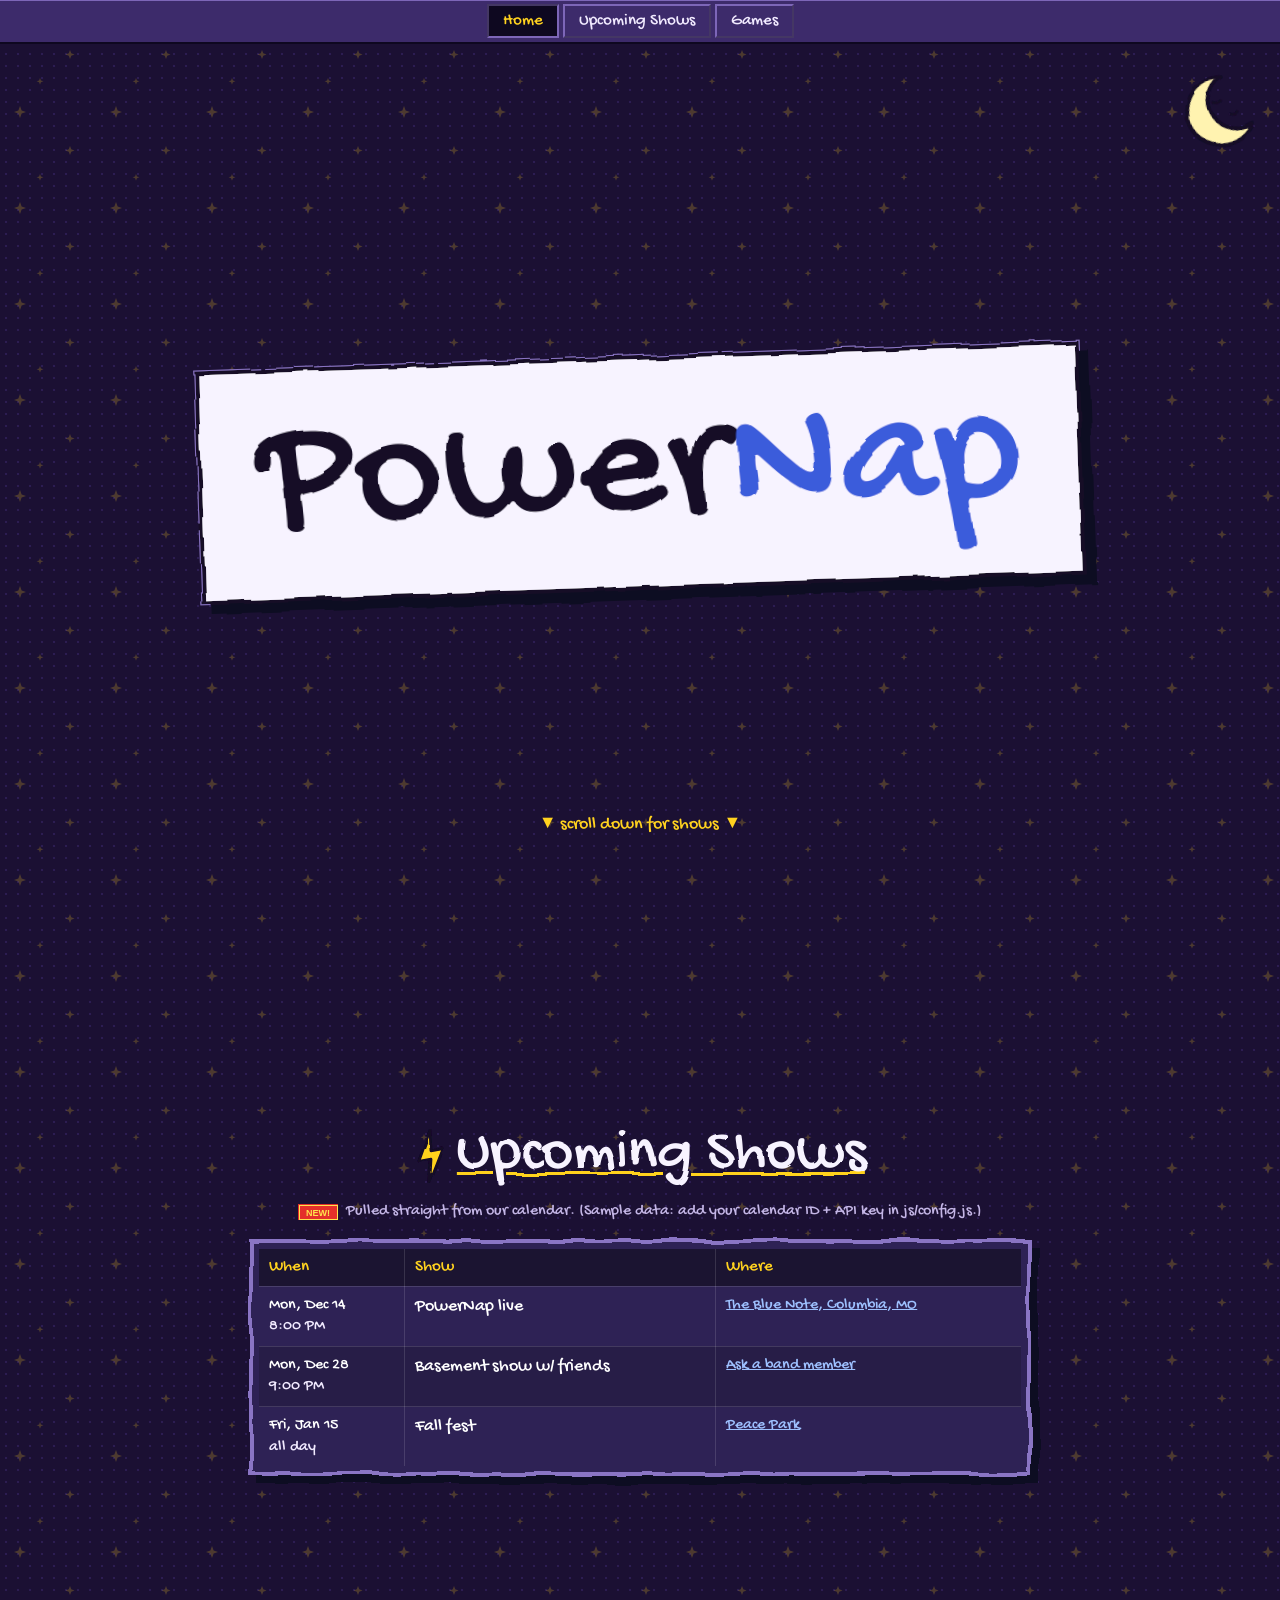
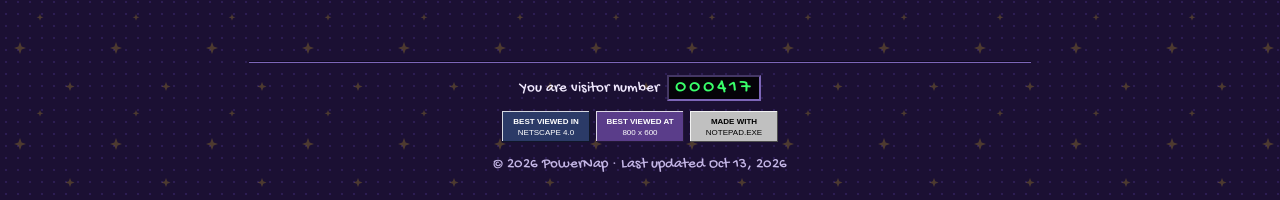
==== index.html @ d1f8331a "Initial PowerNap band site Static site: snap-scrolling home + upcoming shows panels, Google Calendar" ====
<!doctype html>
<html lang="en" class="snap">
<head>
  <meta charset="utf-8">
  <meta name="viewport" content="width=device-width, initial-scale=1">
  <title>PowerNap</title>
  <meta name="description" content="PowerNap — the official web site. Upcoming shows and more.">
  <meta name="theme-color" content="#1b1033">
  <link rel="preconnect" href="https://fonts.googleapis.com">
  <link rel="preconnect" href="https://fonts.gstatic.com" crossorigin>
  <link href="https://fonts.googleapis.com/css2?family=Gochi+Hand&display=swap" rel="stylesheet">
  <link rel="stylesheet" href="css/style.css">
</head>
<body>
  <a class="skip-link" href="#shows">Skip to upcoming shows</a>

  <!-- Squigglevision: three slightly different wobble filters, cycled by CSS -->
  <svg class="defs" width="0" height="0" aria-hidden="true" focusable="false">
    <filter id="sq0" x="-10%" y="-10%" width="120%" height="120%"><feTurbulence type="fractalNoise" baseFrequency="0.022" numOctaves="2" seed="2"/><feDisplacementMap in="SourceGraphic" scale="7"/></filter>
    <filter id="sq1" x="-10%" y="-10%" width="120%" height="120%"><feTurbulence type="fractalNoise" baseFrequency="0.022" numOctaves="2" seed="7"/><feDisplacementMap in="SourceGraphic" scale="7"/></filter>
    <filter id="sq2" x="-10%" y="-10%" width="120%" height="120%"><feTurbulence type="fractalNoise" baseFrequency="0.022" numOctaves="2" seed="13"/><feDisplacementMap in="SourceGraphic" scale="7"/></filter>
  </svg>

  <nav class="nav" aria-label="Primary">
    <a href="#home" class="nav__btn" data-section="home">Home</a>
    <a href="#shows" class="nav__btn" data-section="shows">Upcoming Shows</a>
    <a href="games.html" class="nav__btn">Games</a>
  </nav>

  <main>
    <!-- HOME: full-viewport, centered logo, camcorder overlay -->
    <section id="home" class="panel panel--hero" aria-label="Home">
      <img class="moon squiggle" src="assets/moon.svg" alt="" width="80" height="80" aria-hidden="true">

      <!--
        LOGO PLACEHOLDER
        Replace the <h1> with an <img> when the logo is ready, e.g.
        <img class="logo" src="assets/logo.png" alt="PowerNap" width="640" height="240">
        The .squiggle class on the wrapper gives it the wobbly-line effect.
      -->
      <div class="logo-box squiggle">
        <h1 class="wordmark"><span class="wordmark__power">Power</span><span class="wordmark__nap">Nap</span></h1>
      </div>

      <a class="scroll-hint" href="#shows">&#9660; scroll down for shows &#9660;</a>
    </section>

    <!-- SHOWS: full-viewport, Google Calendar data rendered into our own table -->
    <section id="shows" class="panel panel--shows" aria-labelledby="shows-title">
      <div class="shows">
        <h2 id="shows-title" class="heading squiggle"><img class="heading__bolt" src="assets/bolt.svg" alt="" width="24" height="40" aria-hidden="true">Upcoming Shows</h2>
        <p class="shows__sub" id="shows-sub"><img class="new-badge" src="assets/new.svg" alt="New!" width="40" height="16"> Pulled straight from our calendar.</p>

        <div class="table-wrap squiggle-border">
          <table class="shows-table">
            <thead>
              <tr><th scope="col">When</th><th scope="col">Show</th><th scope="col">Where</th></tr>
            </thead>
            <!-- Populated by js/calendar.js -->
            <tbody id="shows-list" aria-live="polite" aria-busy="true">
              <tr class="row--loading"><td colspan="3">Loading shows<span class="dots" aria-hidden="true"></span></td></tr>
            </tbody>
          </table>
        </div>

        <p class="shows__footer">
          <a id="shows-subscribe" href="#" hidden target="_blank" rel="noopener">&#187; Add our calendar to your Google Calendar</a>
        </p>
      </div>

      <footer class="site-footer">
        <hr class="rule">
        <p class="counter">You are visitor number <span class="counter__digits" id="hit-counter">000000</span></p>
        <p class="badges" aria-label="Site badges">
          <img src="assets/badge-netscape.svg" alt="Best viewed in Netscape Navigator 4.0" width="88" height="31">
          <img src="assets/badge-800x600.svg" alt="Best viewed at 800 by 600" width="88" height="31">
          <img src="assets/badge-notepad.svg" alt="Made with Notepad" width="88" height="31">
        </p>
        <p class="fine">&copy; <span id="year">2026</span> PowerNap &middot; Last updated <span id="updated">Oct 13, 2026</span></p>
      </footer>
    </section>
  </main>

  <script src="js/config.js"></script>
  <script src="js/calendar.js"></script>
  <script src="js/nav.js"></script>
  <script src="js/retro.js"></script>
</body>
</html>
---- css/style.css ----
/* ========================================================================
   PowerNap — "Home Movies" x late-90s web, night edition.
   Deep purple sky tiled with yellow stars, white logo card,
   moon for "sleepy". Full-viewport snap sections.
   ======================================================================== */

:root {
  --bg:          #1b1033;   /* night purple */
  --bg-dot:      #2c1d52;
  --star:        #ffd21f;   /* robe stars / lightning */
  --paper:       #2f2055;   /* table / box fill */
  --paper-alt:   #392868;
  --card:        #f7f3ff;   /* the white logo card */
  --ink:         #120a26;   /* outlines on light things */
  --text:        #f1eaff;   /* 14:1 on --bg */
  --text-soft:   #c4b6e6;   /* 8:1 on --bg */
  --line:        #8a74c4;
  --purple:      #120a26;   /* table header */
  --robe-blue:   #3b5bdb;
  --bevel-face:  #3d2b6b;
  --bevel-light: #7d66b8;
  --bevel-dark:  #0e0820;
  --link:        #9ec1ff;   /* 90s dark-page links */
  --link-visited:#d2b4ff;
  --rec:         #ff4a3d;

  --font-hand:   "Gochi Hand", "Comic Sans MS", cursive;   /* the one font */

  --nav-h: 2.75rem;
}

/* ---------- base ---------- */
*, *::before, *::after { box-sizing: border-box; }
html, body { margin: 0; }
html {
  color: var(--text);
  background: var(--bg);
  color-scheme: dark;
  font: 17px/1.5 var(--font-hand);
  -webkit-text-size-adjust: 100%;
  scroll-behavior: smooth;
}
html.snap { scroll-snap-type: y mandatory; }
body {
  min-height: 100vh; min-height: 100dvh;
  /* tiled night sky: faint yellow stars (the wizard's robe) over a dot grid */
  background-color: var(--bg);
  background-image:
    url("data:image/svg+xml,%3Csvg xmlns='http://www.w3.org/2000/svg' width='96' height='96' viewBox='0 0 96 96'%3E%3Cg fill='%23ffd21f' fill-opacity='.22'%3E%3Cpath d='M20 10l1.6 4.4L26 16l-4.4 1.6L20 22l-1.6-4.4L14 16l4.4-1.6z'/%3E%3Cpath d='M70 50l1.2 3.3 3.3 1.2-3.3 1.2L70 59l-1.2-3.3-3.3-1.2 3.3-1.2z'/%3E%3Cpath d='M40 78l.9 2.4 2.4.9-2.4.9-.9 2.4-.9-2.4-2.4-.9 2.4-.9z'/%3E%3C/g%3E%3C/svg%3E"),
    radial-gradient(var(--bg-dot) 1px, transparent 1.6px);
  background-size: 96px 96px, 12px 12px;
  overflow-x: clip;
}
img, svg { display: block; max-width: 100%; }
.defs { position: absolute; width: 0; height: 0; }
h1, h2, h3, p { margin: 0; }
[hidden] { display: none !important; }
a { color: var(--link); text-decoration: underline; }
a:visited { color: var(--link-visited); }
a:hover { color: var(--star); }

:focus-visible { outline: 2px dotted var(--star); outline-offset: 2px; }

.skip-link {
  position: absolute; left: 8px; top: -100px; z-index: 100;
  padding: 4px 10px; background: var(--star); color: var(--ink);
}
.skip-link:focus { top: 8px; }

/* ---------- squigglevision ----------
   js/retro.js cycles data-sq on <html> between 0/1/2 a few times a second
   (CSS can't animate between url() filters). Reduced-motion users get a
   single static wobble. */
.squiggle, .squiggle-border::before { filter: url(#sq0); }
html[data-sq="1"] .squiggle, html[data-sq="1"] .squiggle-border::before { filter: url(#sq1); }
html[data-sq="2"] .squiggle, html[data-sq="2"] .squiggle-border::before { filter: url(#sq2); }

/* .squiggle-border: the element's fill AND frame are one wobbly layer behind
   transparent content, so the text stays crisp while the whole box squiggles.
   Keep a little padding so straight inner edges never poke past the frame. */
.squiggle-border { position: relative; z-index: 0; padding: 10px; }
.squiggle-border::before {
  content: ""; position: absolute; inset: 0; z-index: -1;
  background: var(--paper);
  border: 4px solid var(--line);
  box-shadow: 8px 8px 0 var(--bevel-dark);
  pointer-events: none;
}

/* ---------- nav: a toolbar with beveled buttons ---------- */
.nav {
  position: fixed; inset: 0 0 auto 0; z-index: 50;
  display: flex; justify-content: center; flex-wrap: wrap; gap: 4px;
  padding: 4px 8px;
  background: var(--bevel-face);
  border-bottom: 2px solid var(--bevel-dark);
  box-shadow: inset 0 1px 0 var(--bevel-light);
}
.nav__btn {
  display: inline-flex; align-items: center; justify-content: center;
  min-height: 34px; padding: 0 14px;
  font: 400 17px/1 var(--font-hand);
  color: var(--text); text-decoration: none;
  background: var(--bevel-face);
  border: 2px outset var(--bevel-light);
  cursor: pointer;
}
.nav__btn:hover { background: #4b3783; color: #fff; }
.nav__btn:visited { color: var(--text); }
.nav__btn:active, .nav__btn.is-active {
  border-style: inset; background: var(--bevel-dark); color: var(--star);
}

/* ---------- full-viewport snap panels ---------- */
.panel {
  min-height: 100vh; min-height: 100dvh;
  scroll-snap-align: start; scroll-snap-stop: always;
  display: grid; place-items: center;
  padding: calc(var(--nav-h) + 24px) 16px 24px;
}

/* ---------- HOME ---------- */
.panel--hero { position: relative; }

.logo-box {
  position: relative;
  padding: clamp(12px, 3vw, 28px) clamp(20px, 5vw, 56px);
  background: var(--card);
  border: 4px solid var(--ink);
  box-shadow: 10px 10px 0 var(--bevel-dark), 0 0 0 1px var(--line);   /* crude solid "shading" */
  transform: rotate(-2deg);
}
.wordmark {
  font: 400 clamp(3.5rem, 15vw, 10rem)/1 var(--font-hand);
  letter-spacing: 0.01em;
  color: var(--ink);
  text-align: center;
  white-space: nowrap;
}
.wordmark__power { color: var(--ink); }
.wordmark__nap   { color: var(--robe-blue); }
.logo { width: min(80vw, 640px); height: auto; }

.moon {
  position: absolute; top: calc(var(--nav-h) + 26px); right: 24px;
  width: clamp(48px, 7vw, 80px); height: auto;
  transform: rotate(-12deg);
}

@keyframes blink { 50% { opacity: 0; } }

.scroll-hint {
  position: absolute; left: 50%; bottom: 56px; translate: -50% 0;
  font: 400 18px/1 var(--font-hand);
  color: var(--star); text-decoration: none;
  padding: 10px 12px;                         /* 44px tall target */
  animation: blink 1.2s steps(1, end) infinite;
}
.scroll-hint:hover { color: #fff; animation: none; }

/* ---------- SHOWS ---------- */
.panel--shows {
  grid-template-rows: 1fr auto;
  row-gap: 16px;
}
.shows { width: 100%; max-width: 46rem; display: grid; gap: 12px; justify-items: center; }

.heading {
  display: inline-flex; align-items: center; gap: 10px;
  font: 400 clamp(2.25rem, 7vw, 3.5rem)/1.1 var(--font-hand);
  color: var(--card);
  text-align: center;
  text-decoration: underline;
  text-decoration-color: var(--star);
  text-decoration-thickness: 3px;
  text-underline-offset: 6px;
}
.heading__bolt { width: 0.55em; height: auto; transform: rotate(-10deg); }
.heading--lg { font-size: clamp(3rem, 12vw, 7rem); }
.shows__sub { display: flex; align-items: center; gap: 8px; font: 16px/1.4 var(--font-hand); color: var(--text-soft); text-align: center; }
.new-badge { flex: none; }

.table-wrap { width: 100%; margin: 4px 0; }
.shows-table {
  width: 100%;
  border-collapse: collapse;
  background: transparent;          /* the squiggle layer behind supplies the fill */
  color: var(--text);
  font: 16px/1.35 var(--font-hand);
}
.shows-table th, .shows-table td {
  padding: 8px 10px;
  border: 1px solid rgba(255, 255, 255, 0.13);   /* faint inner lines only */
  text-align: left; vertical-align: top;
}
.shows-table tr > :first-child { border-left: 0; }
.shows-table tr > :last-child  { border-right: 0; }
.shows-table thead th { border-top: 0; }
.shows-table tbody tr:last-child td { border-bottom: 0; }
.shows-table th {
  background: rgba(0, 0, 0, 0.42); color: var(--star);
  font: 400 17px/1.2 var(--font-hand);
}
.shows-table tbody tr:nth-child(even) td { background: rgba(0, 0, 0, 0.16); }
.shows-table tbody tr:hover td { background: rgba(255, 255, 255, 0.09); }
.shows-table td.when { white-space: nowrap; }
.shows-table b { font-weight: 400; color: #fff; }   /* Gochi Hand has no bold; use white for emphasis */
.shows-table td.when b { display: block; }
.shows-table td.what b { font-size: 18px; }
.row--loading td, .row--empty td { text-align: center; color: var(--text-soft); padding: 18px; }

/* "Loading..." animated dots */
.dots::after { content: "..."; animation: dots 1.2s steps(4, end) infinite; display: inline-block; width: 1.5em; text-align: left; }
@keyframes dots { 0% { content: ""; } 25% { content: "."; } 50% { content: ".."; } 75% { content: "..."; } }

.shows__footer { font: 16px/1.4 var(--font-hand); text-align: center; }

/* site footer, bottom of the shows panel */
.site-footer { width: 100%; max-width: 46rem; text-align: center; font: 15px/1.6 var(--font-hand); color: var(--text-soft); }
.rule { border: 0; border-top: 1px solid var(--bevel-dark); border-bottom: 1px solid var(--bevel-light); margin: 0 0 12px; }
.counter { color: var(--text); }
.counter__digits {
  display: inline-block; padding: 1px 6px; margin-left: 4px;
  font: 20px/1 var(--font-hand); letter-spacing: 0.15em;
  color: #39ff6a; background: #050308; border: 2px inset var(--bevel-light);
}
.badges { display: flex; justify-content: center; gap: 6px; margin: 10px 0; }
.fine { color: var(--text-soft); }

/* ---------- GAMES ---------- */
.stack { display: grid; justify-items: center; gap: 20px; text-align: center; }
.lede { font: 19px/1.5 var(--font-hand); color: var(--text); max-width: 36ch; }
.construction {
  width: min(90vw, 420px); height: 22px;
  background: repeating-linear-gradient(135deg, var(--star) 0 16px, var(--ink) 16px 32px);
  border: 2px solid var(--ink);
  box-shadow: 0 0 0 1px var(--line);
}

/* ---------- responsive ---------- */
@media (max-width: 560px) {
  .nav__btn { padding: 0 10px; font-size: 15px; }
  .moon { right: 12px; }
  .shows-table th, .shows-table td { padding: 6px; font-size: 15px; }
  .logo-box { box-shadow: 6px 6px 0 var(--bevel-dark), 0 0 0 1px var(--line); }
}

/* ---------- motion preferences ---------- */
@media (prefers-reduced-motion: reduce) {
  html { scroll-behavior: auto; }
  .scroll-hint, .dots::after { animation: none; }
}
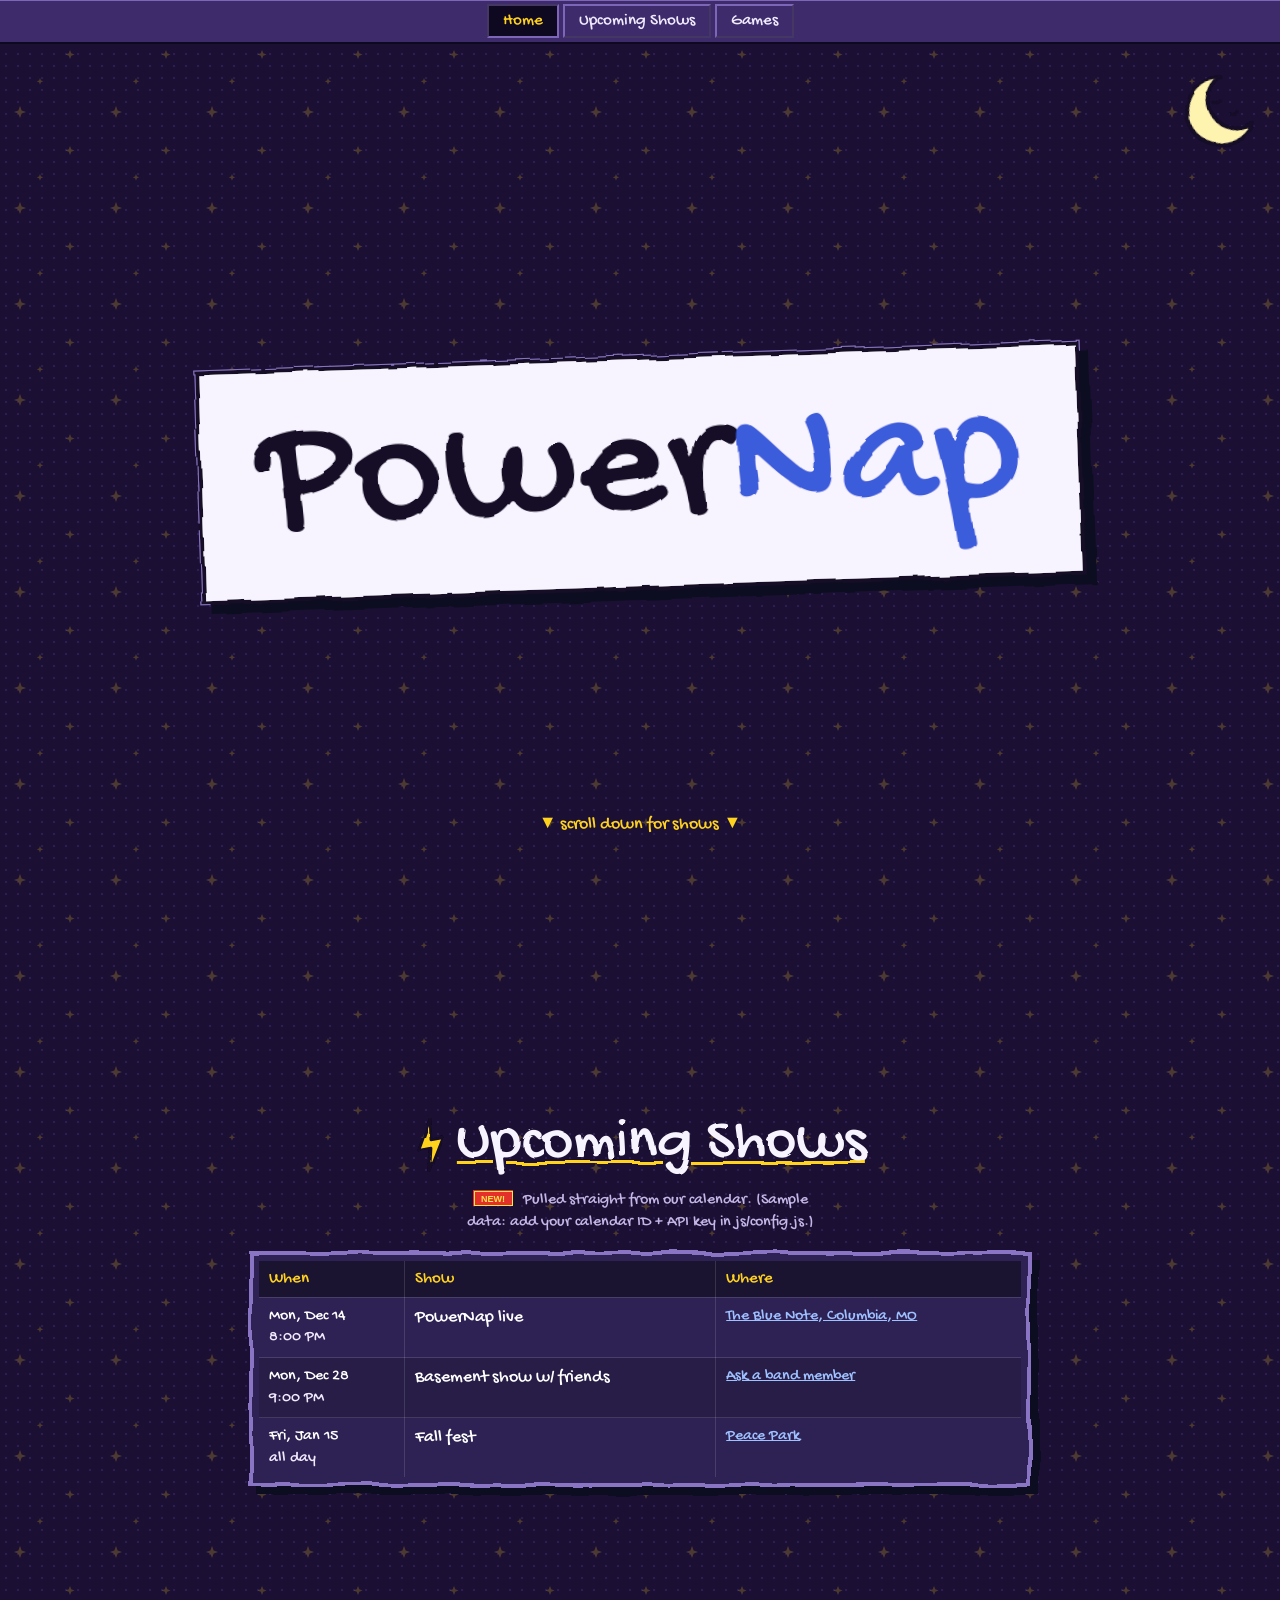
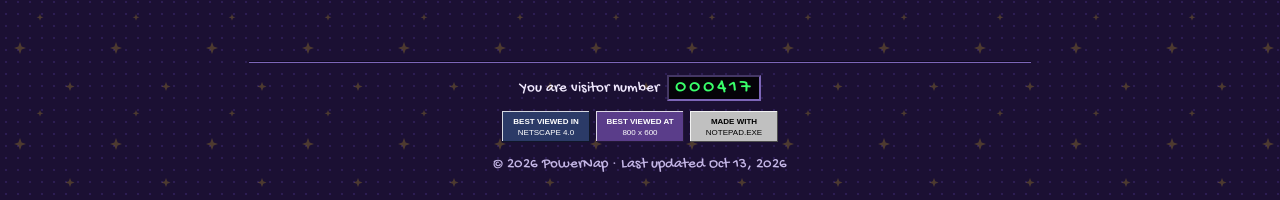
==== commit debc7aff: "Fix mobile scroll snapping and stale caching Drop CSS scroll-behavior: smooth (jitters with scroll-s" ====
--- a/index.html
+++ b/index.html
@@ -9,7 +9,7 @@
   <link rel="preconnect" href="https://fonts.googleapis.com">
   <link rel="preconnect" href="https://fonts.gstatic.com" crossorigin>
   <link href="https://fonts.googleapis.com/css2?family=Gochi+Hand&display=swap" rel="stylesheet">
-  <link rel="stylesheet" href="css/style.css">
+  <link rel="stylesheet" href="css/style.css?v=20261013c">
 </head>
 <body>
   <a class="skip-link" href="#shows">Skip to upcoming shows</a>
@@ -81,9 +81,10 @@
     </section>
   </main>
 
-  <script src="js/config.js"></script>
-  <script src="js/calendar.js"></script>
-  <script src="js/nav.js"></script>
-  <script src="js/retro.js"></script>
+  <script src="js/config.js?v=20261013c"></script>
+  <script src="js/calendar.js?v=20261013c"></script>
+  <script src="js/nav.js?v=20261013c"></script>
+  <script src="js/snap.js?v=20261013c"></script>
+  <script src="js/retro.js?v=20261013c"></script>
 </body>
 </html>
--- a/css/style.css
+++ b/css/style.css
@@ -38,11 +38,12 @@
   color-scheme: dark;
   font: 17px/1.5 var(--font-hand);
   -webkit-text-size-adjust: 100%;
-  scroll-behavior: smooth;
-}
-html.snap { scroll-snap-type: y mandatory; }
+  /* no scroll-behavior: smooth here — it jitters with scroll-snap on iOS;
+     js/snap.js animates anchor scrolling instead */
+}
+html.snap { scroll-snap-type: y mandatory; overscroll-behavior-y: none; }
 body {
-  min-height: 100vh; min-height: 100dvh;
+  min-height: 100vh; min-height: 100svh;
   /* tiled night sky: faint yellow stars (the wizard's robe) over a dot grid */
   background-color: var(--bg);
   background-image:
@@ -101,6 +102,7 @@
   min-height: 34px; padding: 0 14px;
   font: 400 17px/1 var(--font-hand);
   color: var(--text); text-decoration: none;
+  white-space: nowrap;
   background: var(--bevel-face);
   border: 2px outset var(--bevel-light);
   cursor: pointer;
@@ -113,7 +115,7 @@
 
 /* ---------- full-viewport snap panels ---------- */
 .panel {
-  min-height: 100vh; min-height: 100dvh;
+  min-height: 100vh; min-height: 100svh;     /* svh: stable while the mobile URL bar shows/hides */
   scroll-snap-align: start; scroll-snap-stop: always;
   display: grid; place-items: center;
   padding: calc(var(--nav-h) + 24px) 16px 24px;
@@ -124,14 +126,15 @@
 
 .logo-box {
   position: relative;
-  padding: clamp(12px, 3vw, 28px) clamp(20px, 5vw, 56px);
+  padding: clamp(10px, 3vw, 28px) clamp(14px, 5vw, 56px);
+  max-width: calc(100vw - 40px);
   background: var(--card);
   border: 4px solid var(--ink);
   box-shadow: 10px 10px 0 var(--bevel-dark), 0 0 0 1px var(--line);   /* crude solid "shading" */
   transform: rotate(-2deg);
 }
 .wordmark {
-  font: 400 clamp(3.5rem, 15vw, 10rem)/1 var(--font-hand);
+  font: 400 clamp(2.5rem, 14vw, 10rem)/1 var(--font-hand);
   letter-spacing: 0.01em;
   color: var(--ink);
   text-align: center;
@@ -153,6 +156,7 @@
   position: absolute; left: 50%; bottom: 56px; translate: -50% 0;
   font: 400 18px/1 var(--font-hand);
   color: var(--star); text-decoration: none;
+  white-space: nowrap;
   padding: 10px 12px;                         /* 44px tall target */
   animation: blink 1.2s steps(1, end) infinite;
 }
@@ -167,7 +171,7 @@
 
 .heading {
   display: inline-flex; align-items: center; gap: 10px;
-  font: 400 clamp(2.25rem, 7vw, 3.5rem)/1.1 var(--font-hand);
+  font: 400 clamp(1.9rem, 9vw, 3.5rem)/1.1 var(--font-hand);
   color: var(--card);
   text-align: center;
   text-decoration: underline;
@@ -177,8 +181,8 @@
 }
 .heading__bolt { width: 0.55em; height: auto; transform: rotate(-10deg); }
 .heading--lg { font-size: clamp(3rem, 12vw, 7rem); }
-.shows__sub { display: flex; align-items: center; gap: 8px; font: 16px/1.4 var(--font-hand); color: var(--text-soft); text-align: center; }
-.new-badge { flex: none; }
+.shows__sub { font: 16px/1.4 var(--font-hand); color: var(--text-soft); text-align: center; text-wrap: pretty; max-width: 40ch; }
+.new-badge { display: inline-block; vertical-align: -3px; margin-right: 6px; }
 
 .table-wrap { width: 100%; margin: 4px 0; }
 .shows-table {
@@ -229,7 +233,7 @@
 
 /* ---------- GAMES ---------- */
 .stack { display: grid; justify-items: center; gap: 20px; text-align: center; }
-.lede { font: 19px/1.5 var(--font-hand); color: var(--text); max-width: 36ch; }
+.lede { font: 19px/1.5 var(--font-hand); color: var(--text); max-width: 36ch; text-wrap: balance; }
 .construction {
   width: min(90vw, 420px); height: 22px;
   background: repeating-linear-gradient(135deg, var(--star) 0 16px, var(--ink) 16px 32px);
@@ -239,14 +243,34 @@
 
 /* ---------- responsive ---------- */
 @media (max-width: 560px) {
+  .nav { gap: 3px; }
   .nav__btn { padding: 0 10px; font-size: 15px; }
+  .panel { padding: calc(var(--nav-h) + 16px) 12px 16px; }
   .moon { right: 12px; }
-  .shows-table th, .shows-table td { padding: 6px; font-size: 15px; }
   .logo-box { box-shadow: 6px 6px 0 var(--bevel-dark), 0 0 0 1px var(--line); }
+  .scroll-hint { bottom: 24px; }
+
+  /* shows: each row becomes a little stacked card */
+  .panel--shows { row-gap: 12px; }
+  .shows { gap: 8px; }
+  .shows__sub { font-size: 15px; }
+  .squiggle-border { padding: 6px; }
+  .shows-table thead { position: absolute; width: 1px; height: 1px; overflow: hidden; clip: rect(0 0 0 0); }
+  .shows-table, .shows-table tbody, .shows-table tr, .shows-table td { display: block; }
+  .shows-table tr { padding: 8px 10px; border-bottom: 1px solid rgba(255, 255, 255, 0.13); }
+  .shows-table tbody tr:last-child { border-bottom: 0; }
+  .shows-table td { padding: 0; border: 0 !important; font-size: 15px; line-height: 1.35; }
+  .shows-table td.when { white-space: normal; color: var(--text-soft); }
+  .shows-table td.when b { display: inline; }
+  .shows-table td.when b::after { content: " \00b7 "; color: var(--text-soft); }
+  .shows-table td.what b { font-size: 18px; }
+  .row--loading td, .row--empty td { padding: 10px; }
+
+  .site-footer { font-size: 14px; line-height: 1.4; }
+  .badges { margin: 6px 0; }
 }
 
 /* ---------- motion preferences ---------- */
 @media (prefers-reduced-motion: reduce) {
-  html { scroll-behavior: auto; }
   .scroll-hint, .dots::after { animation: none; }
 }
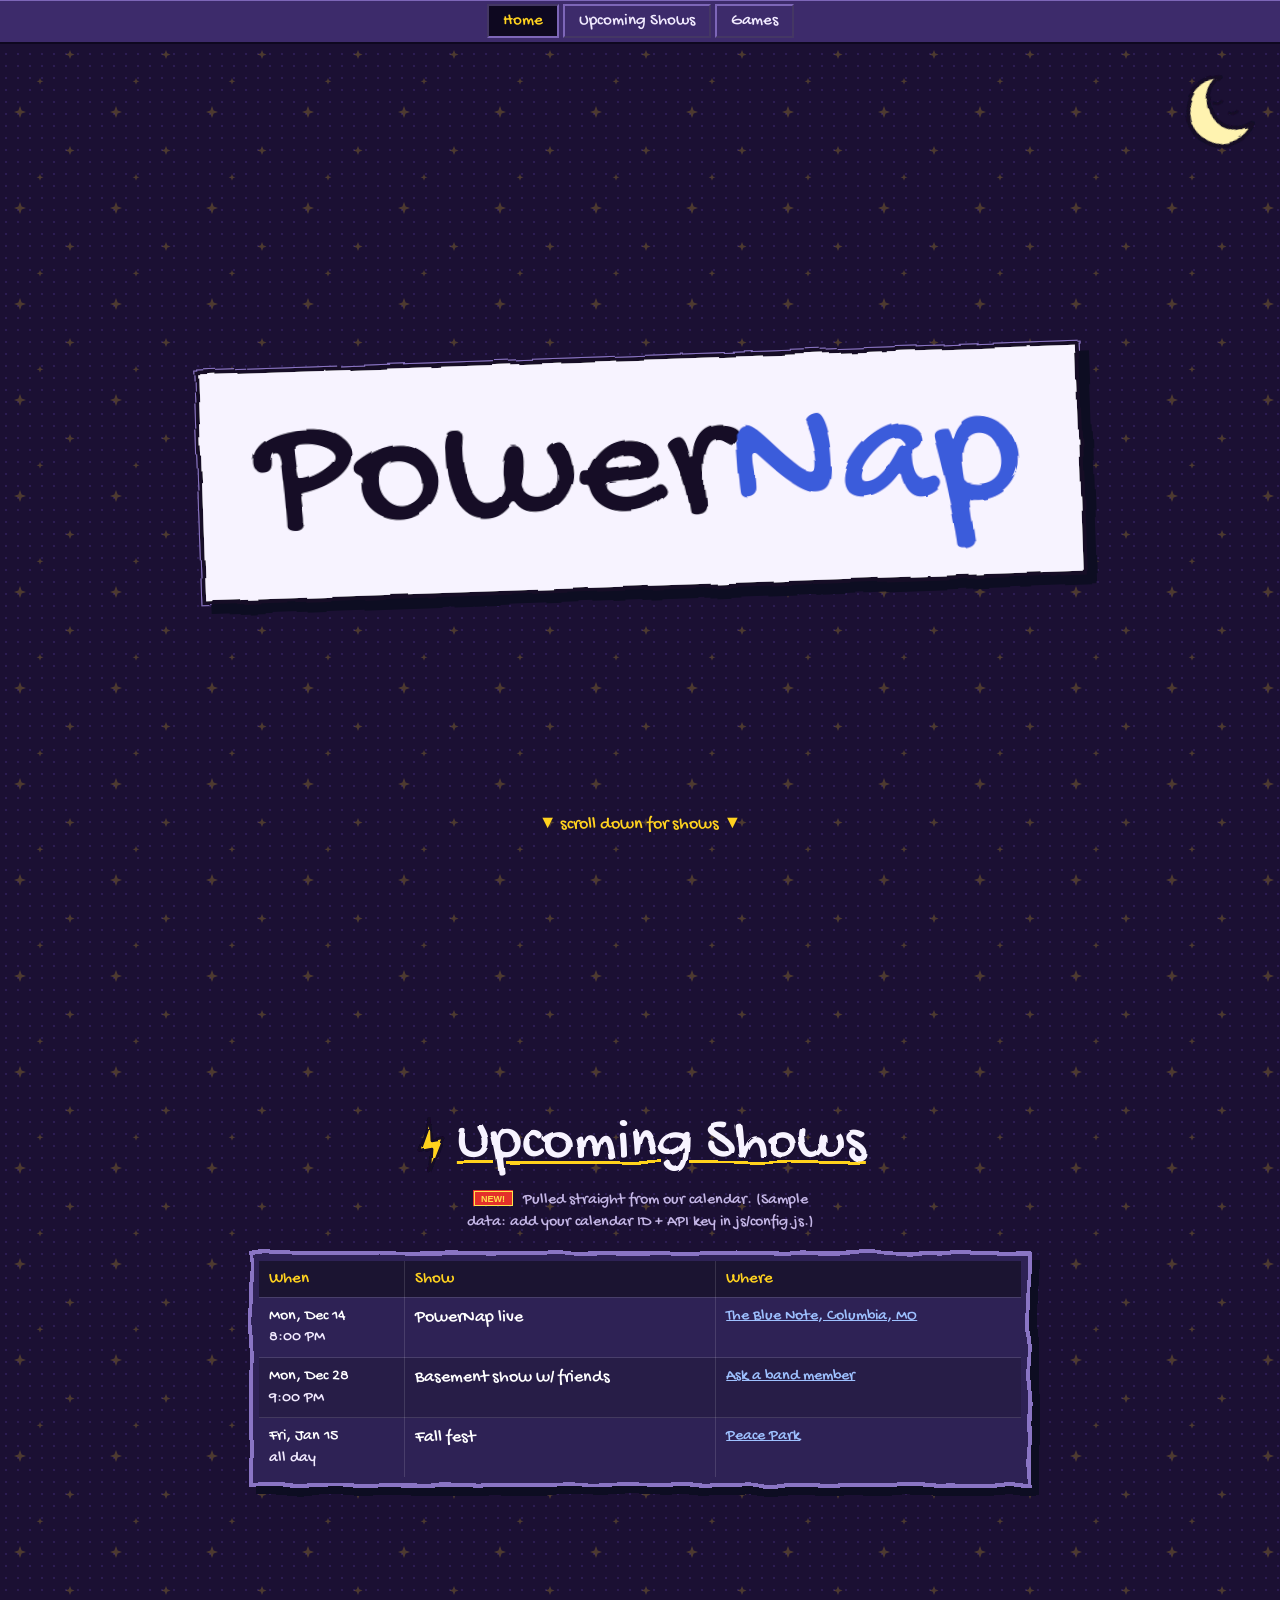
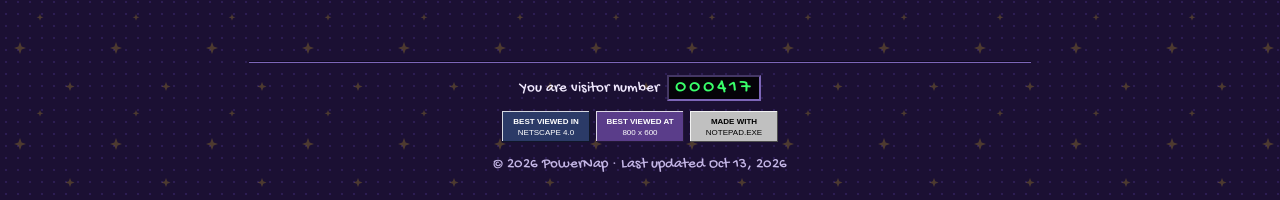
==== commit 5a927766: "Make the shows panel reach the top on phones Size the last panel to the large viewport (100lvh, 100v" ====
--- a/index.html
+++ b/index.html
@@ -9,7 +9,7 @@
   <link rel="preconnect" href="https://fonts.googleapis.com">
   <link rel="preconnect" href="https://fonts.gstatic.com" crossorigin>
   <link href="https://fonts.googleapis.com/css2?family=Gochi+Hand&display=swap" rel="stylesheet">
-  <link rel="stylesheet" href="css/style.css?v=20261013c">
+  <link rel="stylesheet" href="css/style.css?v=20261013d">
 </head>
 <body>
   <a class="skip-link" href="#shows">Skip to upcoming shows</a>
@@ -81,10 +81,10 @@
     </section>
   </main>
 
-  <script src="js/config.js?v=20261013c"></script>
-  <script src="js/calendar.js?v=20261013c"></script>
-  <script src="js/nav.js?v=20261013c"></script>
-  <script src="js/snap.js?v=20261013c"></script>
-  <script src="js/retro.js?v=20261013c"></script>
+  <script src="js/config.js?v=20261013d"></script>
+  <script src="js/calendar.js?v=20261013d"></script>
+  <script src="js/nav.js?v=20261013d"></script>
+  <script src="js/snap.js?v=20261013d"></script>
+  <script src="js/retro.js?v=20261013d"></script>
 </body>
 </html>
--- a/css/style.css
+++ b/css/style.css
@@ -164,6 +164,10 @@
 
 /* ---------- SHOWS ---------- */
 .panel--shows {
+  /* The LAST panel must be at least the large viewport (address bar hidden),
+     otherwise the page bottom lands short of this panel's top on phones and
+     the snap target is unreachable. On iOS/Android, 100vh == large viewport. */
+  min-height: 100vh; min-height: 100lvh;
   grid-template-rows: 1fr auto;
   row-gap: 16px;
 }
